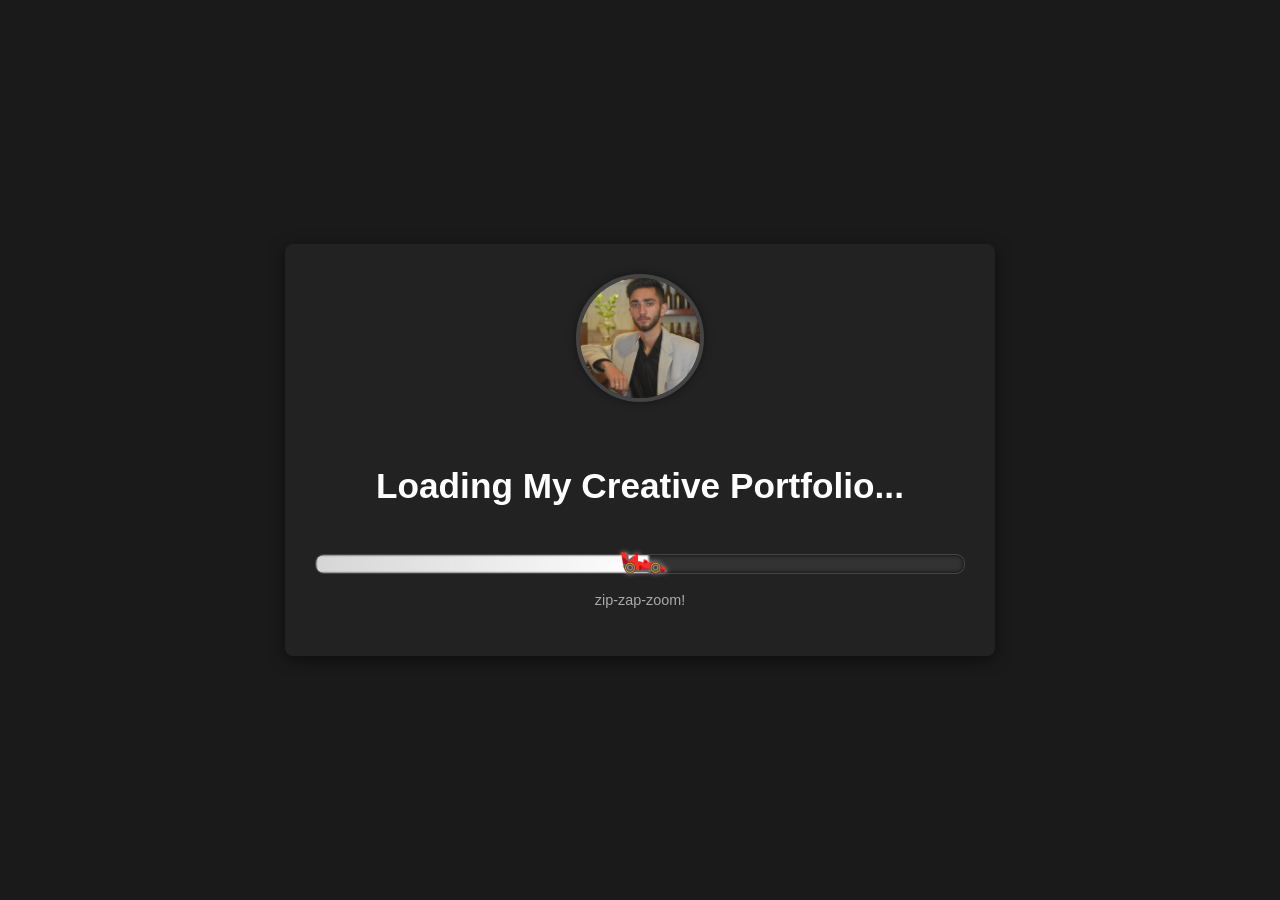
==== index.html @ 6ada9bd3 "Add files via upload" ====
<!DOCTYPE html>
<html lang="en">
<head>
    <meta charset="UTF-8">
    <meta name="viewport" content="width=device-width, initial-scale=1.0">
    <title>My Portfolio</title>
    <link rel="stylesheet" href="style.css">
</head>
<body>

    <div id="loading-screen">
        <div class="loader-content">

            <img src="2.webp" alt="My Profile Picture" class="profile-pic">
            <h1 class="welcome-text">Loading My Creative Portfolio...</h1>

            <div class="loading-bar-container">
                <div class="sport-car" id="sport-car">🏎️</div>
                <div class="loading-bar-track">
                    <div class="loading-bar-fill" id="loading-bar-fill"></div>
                </div>
            </div>

            <p class="sparkle-hint">zip-zap-zoom!</p>
        </div>
    </div>

   <main id="main-content" class="hidden">
        
        <nav id="main-nav">
            <div class="logo">Shivam Azad</div>
            <ul>
                <li><a href="#home">Home</a></li>
                <li><a href="#about">About</a></li>
                <li><a href="#skills">Skills</a></li>
                <li><a href="#experience">Experience</a></li>
                <li><a href="#achievements">Achievements</a></li>
                <li><a href="#contact">Contact</a></li>
            </ul>
        </nav>

        <section id="home" class="page-section">
            <div class="content-wrapper home-hero">
                <h1 class="hero-name">Hello, I'm [Shivam Azad]</h1>
                
                <h2 class="hero-tagline">
                    <span id="typed-text"></span>
                    <span class="cursor">|</span>
                </h2>
                
                <p class="hero-description">
                    I build seamless, scalable digital experiences, transforming complex ideas into elegant, user-focused products.
                </p>
                
                <div class="cta-buttons-container">
                    <a href="#skills" class="cta-button primary-btn">About My Work</a>
                    
                    <a href="#contact" class="cta-button secondary-btn">Get In Touch</a>
                </div>
                <div class="hero-image-content">
                    <img src="1.webp" alt="[Your Name] Profile" class="hero-profile-pic">
                </div>

                
            </div>
        </section>

        

        <section id="about" class="page-section">
            <div class="content-wrapper">
                <h2>👤 About Me</h2>
                <p>Details about your background, personality, and career goals.</p>
            </div>
        </section>

        <section id="skills" class="page-section">
            <div class="content-wrapper">
                <h2>👤 skills</h2>
                <p>Details skills.</p>
            </div>
        </section>


        <section id="experience" class="page-section">
            <div class="content-wrapper">
            <h2>💼 Experience</h2>
            <p>Outline your work history and relevant projects.</p>
            </div>
        </section>

        <section id="achievements" class="page-section">
          <div class="content-wrapper">
              <h2>🏆 Achievements</h2>
            <p>Showcase awards, certifications, and notable accomplishments.</p>
       
          </div> </section>

        <section id="contact" class="page-section">
            <div class="content-wrapper">
                <h2>📧 Contact</h2>
                <p>How people can reach you (form, email, social links).</p>
            </div>
        </section>

        

    </main>

    <script src="script.js"></script>
</body>
</html>
---- style.css ----
/*
====================================
style.css - Complete Portfolio Styles (Excluding About Section)
====================================
*/

/* --- 0. General Reset, Utilities, and Centering --- */
body {
    margin: 0;
    font-family: 'Segoe UI', Tahoma, Geneva, Verdana, sans-serif;
    background-color: #121212; /* Deep Charcoal/Black background */
    color: #e0e0e0; /* Off-white text for readability */
    overflow-x: hidden; 
    line-height: 1.6;
    scroll-behavior: smooth; 
}

/* Class to hide the main content */
.hidden {
    display: none;
}

/* Container to center and constrain content width */
.content-wrapper {
    max-width: 1100px; /* Standard maximum width for web content */
    margin: 0 auto; /* Center the content block horizontally */
    padding: 0 20px; /* Add padding on the sides for smaller screens */
}


/* --- 1. The Full-Screen Loading Pop-up --- */
#loading-screen {
    position: fixed;
    top: 0;
    left: 0;
    width: 100%;
    height: 100%;
    background-color: #1a1a1a;
    z-index: 9999; 
    display: flex;
    justify-content: center;
    align-items: center;
    flex-direction: column;
    text-align: center;
    transition: opacity 0.5s ease-out; 
}

.loader-content {
    padding: 30px;
    background: #222; 
    border-radius: 8px;
    box-shadow: 0 4px 15px rgba(0, 0, 0, 0.5); 
}

/* --- 2. Loading Screen Elements --- */
.profile-pic {
    width: 120px;
    height: 120px;
    border-radius: 50%; 
    object-fit: cover;
    border: 4px solid #444; 
    box-shadow: 0 0 10px rgba(0, 0, 0, 0.4);
    margin-bottom: 25px;
}

.welcome-text {
    color: #fff;
    font-size: 2.2em;
    font-weight: 700;
    margin-bottom: 40px;
}

/* --- 3. Loading Bar & Car Animation (Neutral Smoke) --- */
.loading-bar-container {
    width: 90vw;
    max-width: 650px;
    margin-top: 20px;
    position: relative; 
}

.sport-car {
    position: absolute;
    top: -35px;
    font-size: 2.5em; 
    transition: left 0.05s linear; 
    z-index: 10;
    transform: rotateY(180deg);
    text-shadow: 0 0 5px rgba(255, 255, 255, 0.5); 
}

.loading-bar-track {
    height: 18px;
    background-color: #333; 
    border-radius: 9px;
    overflow: hidden;
    box-shadow: inset 0 0 4px rgba(0, 0, 0, 0.8);
    border: 1px solid #444; 
    position: relative; 
}

/* SMOKE TRAIL (Loading Line Fill) */
.loading-bar-fill {
    height: 100%;
    width: 0%; 
    transition: width 0.1s linear; 
    
    background: linear-gradient(
        to right, 
        rgba(255, 255, 255, 0.4),
        rgba(255, 255, 255, 0.7),
        rgba(255, 255, 255, 1)    
    );
    
    background-size: 300% 100%; 
    background-position: 100% 0; 
    animation: smoke-drift 4s linear infinite; 
    filter: blur(1px); 
}

@keyframes smoke-drift {
    0% { background-position: 0% 0; }
    100% { background-position: 100% 0; }
}

.sparkle-hint {
    color: #aaa;
    margin-top: 15px;
    font-size: 0.9em;
    animation: pulse 1.5s infinite alternate; 
}

@keyframes pulse {
    from { opacity: 0.5; }
    to { opacity: 1; }
}


/* --- 4. Navigation Bar Styles --- */
#main-nav {
    position: fixed; 
    top: 0;
    left: 0;
    width: 100%;
    background-color: rgba(20, 20, 20, 0.98);
    z-index: 50; 
    display: flex;
    justify-content: center;
    align-items: center;
    padding: 15px 40px;
    box-shadow: 0 2px 5px rgba(0, 0, 0, 0.5); 
    border-bottom: 1px solid #333; 
}

#main-nav .logo {
    color: #fff;
    font-size: 1.5em;
    font-weight: bold;
    margin-right: 40px;
}

#main-nav ul {
    list-style: none;
    margin: 0;
    padding: 0;
    display: flex;
}

#main-nav li {
    margin-left: 20px;
}

#main-nav a {
    color: #e0e0e0;
    text-decoration: none;
    font-weight: 500;
    padding: 5px 10px;
    transition: color 0.3s;
    border-bottom: 2px solid transparent;
}

#main-nav a:hover, #main-nav a.active {
    color: #fff; 
    border-bottom: 2px solid #aaa;
}


/* --- 5. Page Sections Base Styles (Applies to all sections) --- */
#main-content {
    padding-top: 70px;
}

.page-section {
    min-height: 100vh;
    padding: 100px 0 50px; 
    scroll-margin-top: 80px; 
}

.page-section h2 {
    font-size: 2.5em;
    color: #fff;
    border-bottom: 2px solid #333;
    padding-bottom: 10px;
    margin-bottom: 30px;
}


/* --- 6. HOME SECTION (HERO) - TWO-COLUMN LAYOUT --- */

#home {
    min-height: 100vh;
    display: flex;
    align-items: center; 
    justify-content: center;
    padding: 0;
}

/* The wrapper that holds the text and image side-by-side */
.home-layout {
    display: flex;
    align-items: center; 
    justify-content: space-between; 
    padding: 80px 0;
    width: 100%; 
}

/* Left Column (Text) */
.hero-text-content {
    flex: 1; 
    max-width: 55%; 
    text-align: left; 
}

.hero-name {
    font-size: 4em;
    margin-top: 0;
    margin-bottom: 10px;
    font-weight: 300; 
    color: #fff;
}

.hero-tagline {
    font-size: 2em;
    height: 40px;
    margin-bottom: 25px;
    color: #e0e0e0;
    font-weight: 500;
    text-align: left;
}

/* Typing Cursor Animation */
.cursor {
    display: inline-block;
    color: #fff;
    margin-left: 5px;
    font-weight: 300;
    animation: blink 0.75s step-end infinite;
}

@keyframes blink {
    from, to { opacity: 0; }
    50% { opacity: 1; }
}

.hero-description {
    font-size: 1.25em;
    max-width: 700px;
    margin: 0 0 40px 0; 
    color: #b0b0b0;
    text-align: left;
}

.cta-buttons-container {
    margin-top: 30px;
    display: flex;
    justify-content: flex-start;
    gap: 20px; 
}

/* Right Column (Image) */
.hero-image-content {
    flex: 0 0 40%; 
    display: flex;
    justify-content: flex-end; /* Push the image to the far right */
    align-items: center;
}

.hero-profile-pic {
    width: 250px; 
    height: 250px;
    border-radius: 50%;
    object-fit: cover;
    margin: 0; 
    display: block;
    border: 5px solid #333; 
    box-shadow: 0 4px 20px rgba(0, 0, 0, 0.6);
    transition: transform 0.3s ease;
}

.hero-profile-pic:hover {
    transform: scale(1.05);
}

/* CTA Button Styles */
.cta-button {
    display: inline-block;
    padding: 12px 30px;
    text-decoration: none;
    font-size: 1.1em;
    font-weight: 600;
    border-radius: 5px;
    transition: all 0.3s ease;
}

.primary-btn {
    background-color: #555;
    color: #fff;
    border: 2px solid #555;
}

.primary-btn:hover {
    background-color: #666;
    border-color: #777;
    transform: translateY(-2px);
}

.secondary-btn {
    background-color: transparent;
    color: #e0e0e0;
    border: 2px solid #555;
}

.secondary-btn:hover {
    background-color: #333;
    border-color: #666;
    transform: translateY(-2px);
}


/* --- 7. RESPONSIVE ADJUSTMENTS --- */
@media (max-width: 50px) {
    /* Home Section Stacking */
    .home-layout {
        flex-direction: column; 
        text-align: center;
        padding-top: 100px;
    }

    .hero-text-content {
        max-width: 100%;
        order: 2; 
        text-align: center;
    }

    .hero-image-content {
        order: 1; 
        margin-bottom: 30px;
        padding-left: 0;
        justify-content: center;
    }

    .hero-name, .hero-tagline, .hero-description {
        text-align: center;
    }

    .cta-buttons-container {
        justify-content: center;
    }
}

@media (max-width: 650px) {
    /* Further Mobile Adjustments */
    .hero-name {
        font-size: 3em;
    }
    
    .hero-tagline {
        font-size: 1.5em;
    }
    
    .hero-profile-pic {
        width: 150px;
        height: 150px;
    }
    
    .cta-buttons-container {
        flex-direction: column;
        gap: 10px;
    }
    
    .cta-button {
        width: 100%;
        padding: 10px 0;
    }
}
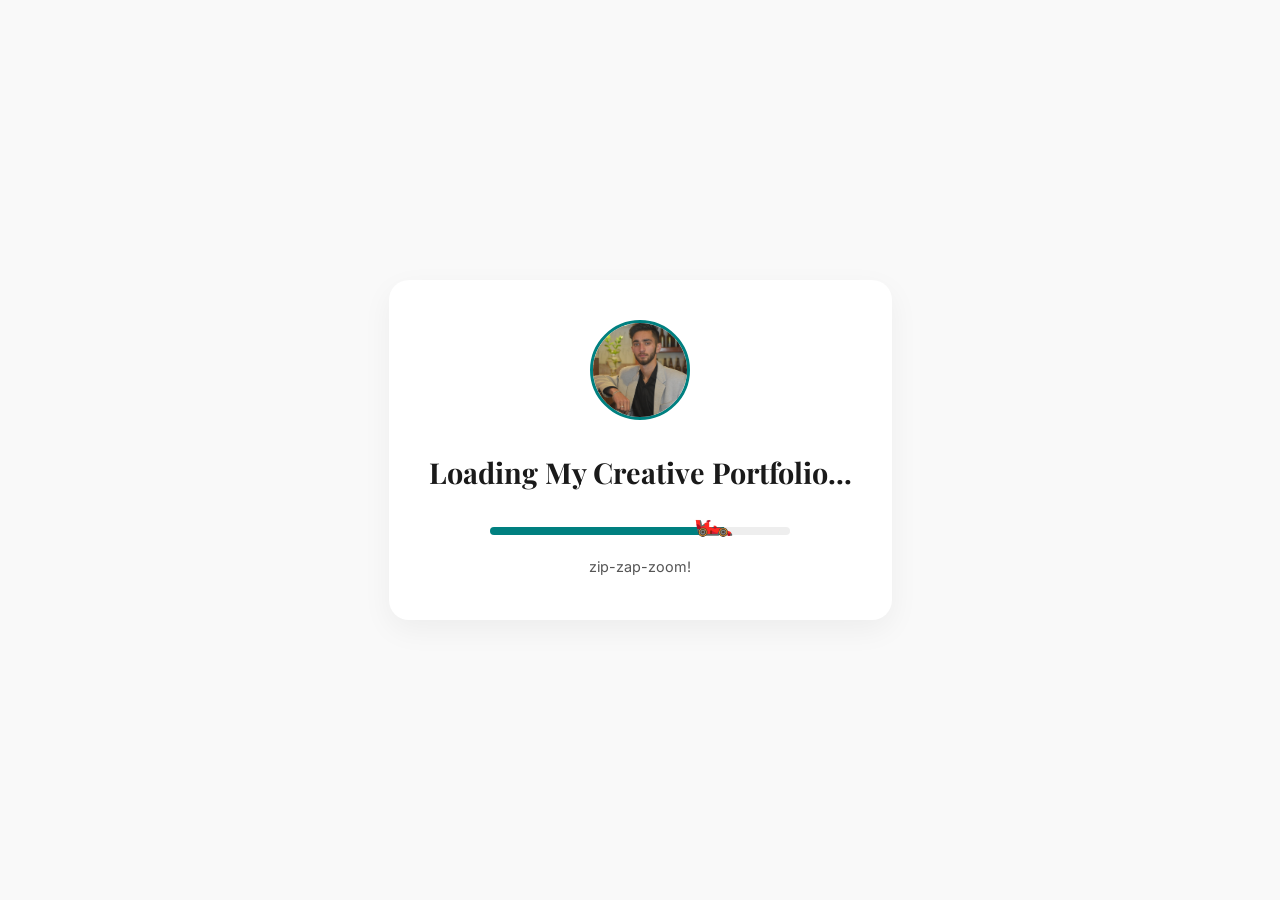
==== commit a0ed6742: "Add files via upload" ====
--- a/index.html
+++ b/index.html
@@ -3,15 +3,15 @@
 <head>
     <meta charset="UTF-8">
     <meta name="viewport" content="width=device-width, initial-scale=1.0">
-    <title>My Portfolio</title>
+    <title>Shivam Azad | Portfolio</title>
+    <link href="https://fonts.googleapis.com/css2?family=Playfair+Display:wght@400;500;600;700&family=Inter:wght@300;400;500;600&display=swap" rel="stylesheet">
     <link rel="stylesheet" href="style.css">
 </head>
 <body>
 
     <div id="loading-screen">
         <div class="loader-content">
-
-            <img src="2.webp" alt="My Profile Picture" class="profile-pic">
+            <img src="2.webp" alt="Shivam Azad" class="profile-pic-loader">
             <h1 class="welcome-text">Loading My Creative Portfolio...</h1>
 
             <div class="loading-bar-container">
@@ -25,85 +25,299 @@
         </div>
     </div>
 
-   <main id="main-content" class="hidden">
+    <main id="main-content" class="hidden">
         
         <nav id="main-nav">
-            <div class="logo">Shivam Azad</div>
-            <ul>
+            <div class="logo">SA</div> <ul>
                 <li><a href="#home">Home</a></li>
                 <li><a href="#about">About</a></li>
                 <li><a href="#skills">Skills</a></li>
                 <li><a href="#experience">Experience</a></li>
                 <li><a href="#achievements">Achievements</a></li>
+                <li><a href="#interests">Interests</a></li>
                 <li><a href="#contact">Contact</a></li>
             </ul>
         </nav>
 
         <section id="home" class="page-section">
-            <div class="content-wrapper home-hero">
-                <h1 class="hero-name">Hello, I'm [Shivam Azad]</h1>
+            <div class="content-wrapper home-layout">
                 
-                <h2 class="hero-tagline">
-                    <span id="typed-text"></span>
-                    <span class="cursor">|</span>
-                </h2>
+                <div class="hero-text-content">
+                    <h1 class="hero-name">Hello, I'm Shivam Azad</h1>
+                    
+                    <h2 class="hero-tagline">
+                        <span id="typed-text"></span><span class="cursor">|</span>
+                    </h2>
+                    
+                    <p class="hero-description">
+                        I build seamless, scalable digital experiences, transforming complex ideas into elegant, user-focused products.
+                    </p>
+                    
+                    <div class="cta-buttons-container">
+                        <a href="#skills" class="cta-button primary-btn">About My Work</a>
+                        <a href="#contact" class="cta-button secondary-btn">Get In Touch</a>
+                    </div>
+                </div>
+
+                <div class="hero-image-content">
+                    <img src="1.webp" alt="Shivam Profile" class="hero-profile-pic">
+                </div>
                 
-                <p class="hero-description">
-                    I build seamless, scalable digital experiences, transforming complex ideas into elegant, user-focused products.
+            </div>
+        </section>
+
+        <section id="about" class="page-section">
+    <div class="content-wrapper">
+        <h2 class="section-title">👤 About Me</h2>
+        
+        <div class="about-container">
+            <div class="about-text">
+                <p>
+                    I am a dedicated <strong>MCA Student</strong> with a passion for building 
+                    efficient, scalable, and user-centric digital solutions. My journey in technology is driven by 
+                    curiosity and a constant desire to solve complex problems through clean code.
                 </p>
+                <p>
+                    Hailing from the vibrant district of <strong>Hamirpur, Himachal Pradesh</strong>, I am a 
+                    passionate learner who believes that technology is a journey, not a destination. Growing up 
+                    in a region known for its academic spirit, I strive to stay at the forefront of digital 
+                    innovation, constantly evolving my skills to build meaningful software and web experiences.
+                </p>
+            </div>
+
+           <div class="stats-grid">
+    <div class="stat-item counter-card">
+        <h3 class="counter" data-target="7.36">0.00</h3>
+        <p>MCA CGPA</p>
+    </div>
+    <div class="stat-item counter-card">
+        <h3 class="counter" data-target="7.34">0.00</h3>
+        <p>BCA CGPA</p>
+    </div>
+    <div class="stat-item counter-card">
+        <h3 class="counter" data-target="5">0</h3>
+        <p>Certifications</p>
+    </div>
+    <div class="stat-item counter-card">
+        <h3 class="counter" data-target="2">0</h3>
+        <p>Years Learning</p>
+    </div>
+</div>
+        </div>
+    </div>
+</section>
+
+      <section id="skills" class="page-section">
+    <div class="content-wrapper">
+        <h2 class="section-title">🛠️ Skills</h2>
+        
+        <div class="skills-grid">
+            <div class="skill-card">
+                <div class="skill-icon">🎨</div>
+                <h3>Frontend</h3>
+                <div class="skill-tags">
+                    <span>HTML5</span>
+                    <span>CSS3</span>
+                    <span>JavaScript</span>
+                    
+                    <span>React (Learning)</span>
+                </div>
+            </div>
+
+            <div class="skill-card">
+                <div class="skill-icon">⚙️</div>
+                <h3>Backend</h3>
+                <div class="skill-tags">
+                    <span>Python</span>
+                    <span>C / C++</span>
+                    <span>Java</span>
+                    
+                </div>
+            </div>
+
+            <div class="skill-card">
+                <div class="skill-icon">📊</div>
+                <h3>Databases & Tools</h3>
+                <div class="skill-tags">
+                    <span>MySQL</span>
+                    <span>SQL Workbench</span>
+                    <span>GitHub</span>
+                    <span>VS Code</span>
+                    
+                </div>
+            </div>
+
+            <div class="skill-card">
+                <div class="skill-icon">🤝</div>
+                <h3>Soft Skills</h3>
+                <div class="skill-tags">
+                    <span>Problem Solving</span>
+                    <span>Adaptability</span>
+                    <span>Communication</span>
+                    <span>Teamwork</span>
+                </div>
+            </div>
+        </div>
+    </div>
+</section>
+
+        <section id="experience" class="page-section">
+    <div class="content-wrapper">
+        <h2 class="section-title">💼 Experience & Education</h2>
+        
+        <div class="timeline-container">
+            
+            <div class="timeline-item">
+                <div class="timeline-dot"></div>
+                <div class="timeline-content">
+                    <span class="timeline-date">Expected 2026</span>
+                    <h3>Master of Computer Applications (MCA)</h3>
+                    <p class="institution">Himachal Pradesh University (HPU), Shimla</p>
+                    <p class="description">
+                        Currently pursuing with a <strong>7.36 CGPA</strong>. Deepening expertise in Core Subjects 
+                        like Data Structures (DSA), Software Engineering, and Computer Networks. 
+                        Actively upskilling in Cloud, DevOps, and Data Engineering.
+                    </p>
+                </div>
+            </div>
+
+            <div class="timeline-item">
+                <div class="timeline-dot"></div>
+                <div class="timeline-content">
+                    <span class="timeline-date">2021 - 2024</span>
+                    <h3>Bachelor of Computer Applications (BCA)</h3>
+                    <p class="institution">University College of Business Studies (UCBS), Shimla</p>
+                    <p class="description">
+                        Completed with a <strong>7.34 CGPA</strong>. Built a strong foundation in 
+                        Object-Oriented Programming (OOP) and Database Management Systems (DBMS).
+                    </p>
+                </div>
+            </div>
+
+            <div class="timeline-item">
+                <div class="timeline-dot"></div>
+                <div class="timeline-content">
+                    <span class="timeline-date">Present Focus</span>
+                    <h3>Aspiring Software Developer</h3>
+                    <p class="institution">Hamirpur / Remote</p>
+                    <p class="description">
+                        Focused on delivering clean and scalable solutions. Eagerly seeking 
+                        internship opportunities in <strong>AI/ML, Full-Stack Development, 
+                        or Backend Systems</strong> to contribute to real-world projects 
+                        under expert mentorship.
+                    </p>
+                </div>
+            </div>
+
+        </div>
+    </div>
+</section>
+
+        <section id="achievements" class="page-section">
+    <div class="content-wrapper">
+        <h2 class="section-title">🏆 Key Achievements</h2>
+        
+        <div class="achievements-grid">
+            <div class="achievement-card">
+                <div class="medal-icon">🥇</div>
+                <h3>Academic Excellence (MCA)</h3>
+                <p class="achievement-sub">Himachal Pradesh University</p>
+                <p>Currently maintaining a strong <strong>7.36 CGPA</strong> through the MCA program at HPU.</p>
+            </div>
+
+            <div class="achievement-card">
+                <div class="medal-icon">🎓</div>
+                <h3>Consistent Performer (BCA)</h3>
+                <p class="achievement-sub">UCBS Shimla</p>
+                <p>Graduated with a solid <strong>7.34 CGPA</strong>, demonstrating a strong grasp of core computer science fundamentals.</p>
+            </div>
+
+            <div class="achievement-card">
+                <div class="medal-icon">💻</div>
+                <h3>Technical Upskilling</h3>
+                <p class="achievement-sub">Self-Paced Learning</p>
+                <p>Successfully transitioned from core Java/Python to modern web technologies like <strong>React.js</strong> and <strong>PostgreSQL</strong>.</p>
+            </div>
+
+            <div class="achievement-card">
+                <div class="medal-icon">⭐</div>
+                <h3>Strong Foundation</h3>
+                <p class="achievement-sub">GSSS Uhal - Hamirpur</p>
+                <p>Achieved an <strong>82%</strong> in 10th grade, marking the beginning of a dedicated academic journey in Hamirpur.</p>
+            </div>
+        </div>
+    </div>
+</section>
+
+        <section id="interests" class="page-section">
+    <div class="content-wrapper">
+        <h2 class="section-title">🌟 Beyond the Code</h2>
+        
+        <div class="interests-grid">
+            <div class="interest-card">
+                <div class="interest-icon">📸</div>
+                <h3>Photography</h3>
+                <p>Capturing the scenic beauty of Himachal and moments that tell a story.</p>
+            </div>
+
+            <div class="interest-card">
+                <div class="interest-icon">🏎️</div>
+                <h3>Automobiles</h3>
+                <p>Deeply interested in automotive engineering and the latest vehicle technology.</p>
+            </div>
+
+            <div class="interest-card">
+                <div class="interest-icon">🚀</div>
+                <h3>Tech Exploration</h3>
+                <p>Always experimenting with modern tools and upskilling in future-ready tech.</p>
+            </div>
+
+            <div class="interest-card">
+                <div class="interest-icon">🤝</div>
+                <h3>Networking</h3>
+                <p>Enjoying meeting new people and exchanging creative ideas.</p>
+            </div>
+        </div>
+    </div>
+</section>
+
+        <section id="contact" class="page-section">
+    <div class="content-wrapper">
+        <h2 class="section-title">📧 Get In Touch</h2>
+        
+        <div class="contact-layout">
+            <div class="contact-info">
+                <h3>Let's build something together!</h3>
+                <p>I'm currently seeking internships in <strong>Full-Stack Development</strong> and <strong>AI/ML</strong>.</p>
                 
-                <div class="cta-buttons-container">
-                    <a href="#skills" class="cta-button primary-btn">About My Work</a>
-                    
-                    <a href="#contact" class="cta-button secondary-btn">Get In Touch</a>
-                </div>
-                <div class="hero-image-content">
-                    <img src="1.webp" alt="[Your Name] Profile" class="hero-profile-pic">
-                </div>
-
-                
-            </div>
-        </section>
-
-        
-
-        <section id="about" class="page-section">
-            <div class="content-wrapper">
-                <h2>👤 About Me</h2>
-                <p>Details about your background, personality, and career goals.</p>
-            </div>
-        </section>
-
-        <section id="skills" class="page-section">
-            <div class="content-wrapper">
-                <h2>👤 skills</h2>
-                <p>Details skills.</p>
-            </div>
-        </section>
-
-
-        <section id="experience" class="page-section">
-            <div class="content-wrapper">
-            <h2>💼 Experience</h2>
-            <p>Outline your work history and relevant projects.</p>
-            </div>
-        </section>
-
-        <section id="achievements" class="page-section">
-          <div class="content-wrapper">
-              <h2>🏆 Achievements</h2>
-            <p>Showcase awards, certifications, and notable accomplishments.</p>
-       
-          </div> </section>
-
-        <section id="contact" class="page-section">
-            <div class="content-wrapper">
-                <h2>📧 Contact</h2>
-                <p>How people can reach you (form, email, social links).</p>
-            </div>
-        </section>
-
-        
+                <div class="contact-details-list">
+                    <div class="detail-item">
+                        
+                        <p><span>📍</span>Hamirpur, Himachal Pradesh, 177022</p>
+                    </div>
+                    <div class="detail-item">
+                        
+                        <p><span>✉️</span><a href="mailto:azadshivam714@gmail.com">azadshivam714@gmail.com</a></p>
+                    </div>
+                    <div class="detail-item">
+                        
+                        <p><span>📞</span>+91 9816179102</p>
+                    </div>
+                    <div class="detail-item">
+                        
+                        <p><span>🔗</span><a href="https://linkedin.com/in/shivam-azad" target="_blank">linkedin.com/in/shivam-azad</a></p>
+                    </div>
+                </div>
+            </div>
+
+           
+        </div>
+    </div>
+</section>
+
+<footer class="footer">
+    <p>&copy; 2026 Shivam Azad. All rights reserved.</p>
+</footer>
 
     </main>
 
--- a/style.css
+++ b/style.css
@@ -1,394 +1,592 @@
 /*
 ====================================
-style.css - Complete Portfolio Styles (Excluding About Section)
+style.css - Shivam Azad Portfolio
+Theme: Professional Light (Teal Accent)
+Layout: Two-Column Hero / Responsive
 ====================================
 */
 
-/* --- 0. General Reset, Utilities, and Centering --- */
+/* --- 0. THEME SETTINGS --- */
+:root {
+    --bg-light: #F9F9F9;
+    --white: #ffffff;
+    --text-dark: #1a1a1a;
+    --text-muted: #555555;
+    --accent-teal: #008080; 
+    --accent-light: rgba(0, 128, 128, 0.05);
+    --font-heading: 'Playfair Display', serif;
+    --font-body: 'Inter', sans-serif;
+    --shadow: 0 10px 30px rgba(0, 0, 0, 0.05);
+}
+
+/* --- 1. GENERAL RESET --- */
+* {
+    box-sizing: border-box;
+    margin: 0;
+    padding: 0;
+}
+
 body {
-    margin: 0;
-    font-family: 'Segoe UI', Tahoma, Geneva, Verdana, sans-serif;
-    background-color: #121212; /* Deep Charcoal/Black background */
-    color: #e0e0e0; /* Off-white text for readability */
-    overflow-x: hidden; 
-    line-height: 1.6;
-    scroll-behavior: smooth; 
-}
-
-/* Class to hide the main content */
+    font-family: var(--font-body);
+    background-color: var(--bg-light);
+    color: var(--text-dark);
+    line-height: 1.7;
+    overflow-x: hidden;
+    scroll-behavior: smooth;
+}
+
 .hidden {
     display: none;
 }
 
-/* Container to center and constrain content width */
 .content-wrapper {
-    max-width: 1100px; /* Standard maximum width for web content */
-    margin: 0 auto; /* Center the content block horizontally */
-    padding: 0 20px; /* Add padding on the sides for smaller screens */
-}
-
-
-/* --- 1. The Full-Screen Loading Pop-up --- */
+    max-width: 1100px;
+    margin: 0 auto;
+    padding: 0 20px;
+}
+
+/* --- 2. LOADING SCREEN (F1 THEME) --- */
 #loading-screen {
     position: fixed;
     top: 0;
     left: 0;
     width: 100%;
     height: 100%;
-    background-color: #1a1a1a;
-    z-index: 9999; 
+    background-color: var(--bg-light);
+    z-index: 9999;
     display: flex;
     justify-content: center;
     align-items: center;
     flex-direction: column;
+    transition: opacity 0.5s ease-out;
+}
+
+.loader-content {
+    background: var(--white);
+    padding: 40px;
+    border-radius: 20px;
     text-align: center;
-    transition: opacity 0.5s ease-out; 
-}
-
-.loader-content {
-    padding: 30px;
-    background: #222; 
-    border-radius: 8px;
-    box-shadow: 0 4px 15px rgba(0, 0, 0, 0.5); 
-}
-
-/* --- 2. Loading Screen Elements --- */
-.profile-pic {
-    width: 120px;
-    height: 120px;
-    border-radius: 50%; 
+    box-shadow: var(--shadow);
+}
+
+.profile-pic-loader {
+    width: 100px;
+    height: 100px;
+    border-radius: 50%;
     object-fit: cover;
-    border: 4px solid #444; 
-    box-shadow: 0 0 10px rgba(0, 0, 0, 0.4);
-    margin-bottom: 25px;
+    border: 3px solid var(--accent-teal);
+    margin-bottom: 20px;
 }
 
 .welcome-text {
-    color: #fff;
-    font-size: 2.2em;
-    font-weight: 700;
-    margin-bottom: 40px;
-}
-
-/* --- 3. Loading Bar & Car Animation (Neutral Smoke) --- */
+    font-family: var(--font-heading);
+    font-size: 1.8em;
+    margin-bottom: 30px;
+}
+
 .loading-bar-container {
-    width: 90vw;
-    max-width: 650px;
-    margin-top: 20px;
-    position: relative; 
+    width: 300px;
+    margin: 20px auto;
+    position: relative;
 }
 
 .sport-car {
     position: absolute;
     top: -35px;
-    font-size: 2.5em; 
-    transition: left 0.05s linear; 
-    z-index: 10;
+    font-size: 2em;
+    transition: left 0.1s linear;
     transform: rotateY(180deg);
-    text-shadow: 0 0 5px rgba(255, 255, 255, 0.5); 
 }
 
 .loading-bar-track {
-    height: 18px;
-    background-color: #333; 
-    border-radius: 9px;
+    height: 8px;
+    background: #eee;
+    border-radius: 10px;
     overflow: hidden;
-    box-shadow: inset 0 0 4px rgba(0, 0, 0, 0.8);
-    border: 1px solid #444; 
-    position: relative; 
-}
-
-/* SMOKE TRAIL (Loading Line Fill) */
+}
+
 .loading-bar-fill {
     height: 100%;
-    width: 0%; 
-    transition: width 0.1s linear; 
-    
-    background: linear-gradient(
-        to right, 
-        rgba(255, 255, 255, 0.4),
-        rgba(255, 255, 255, 0.7),
-        rgba(255, 255, 255, 1)    
-    );
-    
-    background-size: 300% 100%; 
-    background-position: 100% 0; 
-    animation: smoke-drift 4s linear infinite; 
-    filter: blur(1px); 
-}
-
-@keyframes smoke-drift {
-    0% { background-position: 0% 0; }
-    100% { background-position: 100% 0; }
+    width: 0%;
+    background: var(--accent-teal);
+    transition: width 0.1s linear;
 }
 
 .sparkle-hint {
-    color: #aaa;
-    margin-top: 15px;
     font-size: 0.9em;
-    animation: pulse 1.5s infinite alternate; 
-}
-
-@keyframes pulse {
-    from { opacity: 0.5; }
-    to { opacity: 1; }
-}
-
-
-/* --- 4. Navigation Bar Styles --- */
+    color: var(--text-muted);
+    margin-top: 10px;
+}
+
+/* --- 3. NAVIGATION --- */
 #main-nav {
-    position: fixed; 
+    position: fixed;
     top: 0;
-    left: 0;
     width: 100%;
-    background-color: rgba(20, 20, 20, 0.98);
-    z-index: 50; 
+    background: rgba(255, 255, 255, 0.95);
+    backdrop-filter: blur(10px);
+    z-index: 100;
+    padding: 15px 0;
+    border-bottom: 1px solid #eee;
     display: flex;
     justify-content: center;
     align-items: center;
-    padding: 15px 40px;
-    box-shadow: 0 2px 5px rgba(0, 0, 0, 0.5); 
-    border-bottom: 1px solid #333; 
 }
 
 #main-nav .logo {
-    color: #fff;
+    font-family: var(--font-heading);
+    font-weight: 700;
+    color: var(--accent-teal);
     font-size: 1.5em;
-    font-weight: bold;
     margin-right: 40px;
 }
 
 #main-nav ul {
+    display: flex;
     list-style: none;
-    margin: 0;
-    padding: 0;
-    display: flex;
 }
 
 #main-nav li {
-    margin-left: 20px;
+    margin: 0 15px;
 }
 
 #main-nav a {
-    color: #e0e0e0;
     text-decoration: none;
+    color: var(--text-dark);
     font-weight: 500;
-    padding: 5px 10px;
-    transition: color 0.3s;
-    border-bottom: 2px solid transparent;
-}
-
-#main-nav a:hover, #main-nav a.active {
-    color: #fff; 
-    border-bottom: 2px solid #aaa;
-}
-
-
-/* --- 5. Page Sections Base Styles (Applies to all sections) --- */
-#main-content {
-    padding-top: 70px;
-}
-
+    font-size: 0.95em;
+    transition: 0.3s;
+}
+
+#main-nav a:hover {
+    color: var(--accent-teal);
+}
+
+/* --- 4. HERO SECTION --- */
 .page-section {
     min-height: 100vh;
-    padding: 100px 0 50px; 
-    scroll-margin-top: 80px; 
-}
-
+    padding: 120px 0 60px;
+    display: flex;
+    align-items: center;
+}
+
+.home-layout {
+    display: flex;
+    justify-content: space-between;
+    align-items: center;
+    width: 100%;
+}
+
+.hero-text-content {
+    flex: 1;
+    max-width: 60%;
+}
+
+.hero-name {
+    font-family: var(--font-heading);
+    font-size: 4.5em;
+    line-height: 1.1;
+    margin-bottom: 15px;
+}
+
+.hero-tagline {
+    font-size: 1.8em;
+    color: var(--accent-teal);
+    font-weight: 600;
+    margin-bottom: 25px;
+    min-height: 1.2em;
+    height: auto;
+    display: block;
+}
+
+/* Update your existing cursor class */
+.cursor {
+    color: var(--accent-teal);
+    font-weight: bold;
+    margin-left: 2px;
+    animation: blink 0.7s infinite;
+}
+
+@keyframes blink {
+    0%, 100% { opacity: 1; }
+    50% { opacity: 0; }
+}
+
+.hero-description {
+    color: var(--text-muted);
+    font-size: 1.15em;
+    margin-bottom: 35px;
+    max-width: 90%;
+}
+
+.cta-buttons-container {
+    display: flex;
+    gap: 15px;
+}
+
+.cta-button {
+    padding: 12px 30px;
+    border-radius: 5px;
+    text-decoration: none;
+    font-weight: 600;
+    transition: 0.3s;
+}
+
+.primary-btn {
+    background: var(--accent-teal);
+    color: var(--white);
+    border: 2px solid var(--accent-teal);
+}
+
+.primary-btn:hover {
+    background: #006666;
+    transform: translateY(-3px);
+}
+
+.secondary-btn {
+    border: 2px solid var(--accent-teal);
+    color: var(--accent-teal);
+}
+
+.secondary-btn:hover {
+    background: var(--accent-light);
+    transform: translateY(-3px);
+}
+
+.hero-image-content {
+    flex: 1;
+    display: flex;
+    justify-content: flex-end;
+}
+
+.hero-profile-pic {
+    width: 350px;
+    height: 350px;
+    border-radius: 30px;
+    object-fit: cover;
+    box-shadow: var(--shadow);
+    border: 10px solid var(--white);
+    transition: transform 0.3s ease;
+}
+
+.hero-profile-pic:hover {
+    transform: rotate(2deg) scale(1.02);
+}
+
+/* --- 5. ABOUT SECTION & AUTO-COUNT CARDS --- */
 .page-section h2 {
+    font-family: var(--font-heading);
     font-size: 2.5em;
-    color: #fff;
-    border-bottom: 2px solid #333;
-    padding-bottom: 10px;
-    margin-bottom: 30px;
-}
-
-
-/* --- 6. HOME SECTION (HERO) - TWO-COLUMN LAYOUT --- */
-
-#home {
-    min-height: 100vh;
-    display: flex;
-    align-items: center; 
-    justify-content: center;
-    padding: 0;
-}
-
-/* The wrapper that holds the text and image side-by-side */
-.home-layout {
-    display: flex;
-    align-items: center; 
-    justify-content: space-between; 
-    padding: 80px 0;
-    width: 100%; 
-}
-
-/* Left Column (Text) */
-.hero-text-content {
-    flex: 1; 
-    max-width: 55%; 
-    text-align: left; 
-}
-
-.hero-name {
-    font-size: 4em;
-    margin-top: 0;
+    color: var(--accent-teal);
+    margin-bottom: 40px;
+}
+
+.about-container {
+    display: flex;
+    gap: 50px;
+    align-items: flex-start;
+    margin-top: 20px;
+}
+
+.about-text {
+    flex: 1;
+    font-size: 1.1em;
+    color: var(--text-muted);
+}
+
+.about-text p {
+    margin-bottom: 20px;
+}
+
+/* --- UPDATED: Counting Cards Styles --- */
+.stats-grid {
+    flex: 1;
+    display: grid;
+    grid-template-columns: repeat(2, 1fr); 
+    gap: 20px;
+}
+
+.stat-item {
+    background: var(--white);
+    padding: 30px;
+    border-radius: 15px;
+    text-align: center;
+    box-shadow: var(--shadow);
+    
+    /* Reveal Animation Start State */
+    opacity: 0;
+    transform: translateY(30px);
+    transition: all 0.7s cubic-bezier(0.175, 0.885, 0.32, 1.275);
+}
+
+/* Triggered by JavaScript on scroll */
+.stat-item.is-visible {
+    opacity: 1;
+    transform: translateY(0);
+}
+
+.stat-item:hover {
+    transform: translateY(-10px);
+    box-shadow: 0 15px 35px rgba(0, 128, 128, 0.1);
+}
+
+.counter {
+    font-size: 2.5rem;
+    color: var(--accent-teal);
+    font-weight: bold;
+    font-family: var(--font-heading);
+    font-variant-numeric: tabular-nums; /* Keeps layout stable while counting */
+    display: inline-block;
+}
+
+/* --- 6. SKILLS SECTION --- */
+.skills-grid {
+    display: grid;
+    grid-template-columns: repeat(auto-fit, minmax(250px, 1fr));
+    gap: 25px;
+    margin-top: 30px;
+}
+
+.skill-card {
+    background: var(--white);
+    padding: 30px;
+    border-radius: 15px;
+    box-shadow: var(--shadow);
+    border-top: 4px solid var(--accent-teal);
+    transition: all 0.3s ease;
+    text-align: left;
+}
+
+.skill-card:hover {
+    transform: translateY(-10px);
+    box-shadow: 0 15px 35px rgba(0, 128, 128, 0.1);
+}
+
+.skill-icon { font-size: 2em; margin-bottom: 15px; }
+
+.skill-card h3 {
+    font-family: var(--font-heading);
+    font-size: 1.5em;
+    margin-bottom: 20px;
+    color: var(--text-dark);
+}
+
+.skill-tags {
+    display: flex;
+    flex-wrap: wrap;
+    gap: 10px;
+}
+
+.skill-tags span {
+    background: var(--accent-light);
+    color: var(--accent-teal);
+    padding: 6px 14px;
+    border-radius: 20px;
+    font-size: 0.85em;
+    font-weight: 600;
+    border: 1px solid rgba(0, 128, 128, 0.1);
+    transition: all 0.3s ease;
+}
+
+.skill-tags span:hover {
+    background: var(--accent-teal);
+    color: var(--white);
+}
+
+/* --- 7. TIMELINE SECTION --- */
+.timeline-container {
+    position: relative;
+    max-width: 800px;
+    margin: 40px 0;
+    padding-left: 30px;
+    border-left: 2px solid #e0e0e0;
+}
+
+.timeline-item { position: relative; margin-bottom: 50px; }
+
+.timeline-dot {
+    position: absolute;
+    left: -41px;
+    top: 5px;
+    width: 20px;
+    height: 20px;
+    background: var(--white);
+    border: 4px solid var(--accent-teal);
+    border-radius: 50%;
+    z-index: 2;
+}
+
+.timeline-content {
+    background: var(--white);
+    padding: 25px 30px;
+    border-radius: 15px;
+    box-shadow: var(--shadow);
+    transition: transform 0.3s ease;
+}
+
+.timeline-content:hover { transform: translateX(10px); }
+
+.timeline-date {
+    display: inline-block;
+    background: var(--accent-light);
+    color: var(--accent-teal);
+    padding: 4px 12px;
+    border-radius: 20px;
+    font-size: 0.85em;
+    font-weight: 700;
     margin-bottom: 10px;
-    font-weight: 300; 
-    color: #fff;
-}
-
-.hero-tagline {
-    font-size: 2em;
-    height: 40px;
-    margin-bottom: 25px;
-    color: #e0e0e0;
-    font-weight: 500;
-    text-align: left;
-}
-
-/* Typing Cursor Animation */
-.cursor {
-    display: inline-block;
-    color: #fff;
-    margin-left: 5px;
-    font-weight: 300;
-    animation: blink 0.75s step-end infinite;
-}
-
-@keyframes blink {
-    from, to { opacity: 0; }
-    50% { opacity: 1; }
-}
-
-.hero-description {
-    font-size: 1.25em;
-    max-width: 700px;
-    margin: 0 0 40px 0; 
-    color: #b0b0b0;
-    text-align: left;
-}
-
-.cta-buttons-container {
+}
+
+.timeline-content h3 {
+    font-family: var(--font-heading);
+    font-size: 1.4em;
+    margin-bottom: 5px;
+}
+
+.institution {
+    font-weight: 600;
+    color: var(--accent-teal);
+    margin-bottom: 15px;
+    font-size: 0.95em;
+}
+
+/* --- 8. ACHIEVEMENTS SECTION --- */
+.achievements-grid {
+    display: grid;
+    grid-template-columns: repeat(auto-fit, minmax(260px, 1fr));
+    gap: 25px;
     margin-top: 30px;
-    display: flex;
-    justify-content: flex-start;
-    gap: 20px; 
-}
-
-/* Right Column (Image) */
-.hero-image-content {
-    flex: 0 0 40%; 
-    display: flex;
-    justify-content: flex-end; /* Push the image to the far right */
-    align-items: center;
-}
-
-.hero-profile-pic {
-    width: 250px; 
-    height: 250px;
-    border-radius: 50%;
-    object-fit: cover;
-    margin: 0; 
-    display: block;
-    border: 5px solid #333; 
-    box-shadow: 0 4px 20px rgba(0, 0, 0, 0.6);
-    transition: transform 0.3s ease;
-}
-
-.hero-profile-pic:hover {
+}
+
+.achievement-card {
+    background: var(--white);
+    padding: 30px;
+    border-radius: 15px;
+    box-shadow: var(--shadow);
+    text-align: center;
+    border-bottom: 4px solid transparent;
+    transition: all 0.4s cubic-bezier(0.175, 0.885, 0.32, 1.275);
+}
+
+.achievement-card:hover {
+    transform: translateY(-10px);
+    border-bottom-color: var(--accent-teal);
+    box-shadow: 0 15px 30px rgba(0, 128, 128, 0.15);
+}
+
+.medal-icon { font-size: 2.5em; margin-bottom: 15px; }
+
+.achievement-sub {
+    color: var(--accent-teal);
+    font-weight: 700;
+    font-size: 0.85em;
+    text-transform: uppercase;
+    letter-spacing: 1px;
+    margin-bottom: 15px;
+}
+
+/* --- 9. INTERESTS SECTION --- */
+.interests-grid {
+    display: grid;
+    grid-template-columns: repeat(auto-fit, minmax(200px, 1fr));
+    gap: 20px;
+    margin-top: 30px;
+}
+
+.interest-card {
+    background: var(--white);
+    padding: 25px;
+    border-radius: 15px;
+    text-align: center;
+    box-shadow: var(--shadow);
+    border: 1px solid rgba(0, 128, 128, 0.05);
+    transition: all 0.3s ease;
+}
+
+.interest-card:hover {
+    background: var(--accent-light);
+    border-color: var(--accent-teal);
     transform: scale(1.05);
 }
 
-/* CTA Button Styles */
-.cta-button {
-    display: inline-block;
-    padding: 12px 30px;
-    text-decoration: none;
-    font-size: 1.1em;
-    font-weight: 600;
-    border-radius: 5px;
-    transition: all 0.3s ease;
-}
-
-.primary-btn {
-    background-color: #555;
-    color: #fff;
-    border: 2px solid #555;
-}
-
-.primary-btn:hover {
-    background-color: #666;
-    border-color: #777;
+.interest-icon { font-size: 2.5em; margin-bottom: 15px; }
+
+/* --- 10. CONTACT SECTION --- */
+.contact-layout {
+    display: flex;
+    gap: 60px;
+    margin-top: 30px;
+}
+
+.contact-info { flex: 1; }
+.contact-form { flex: 1.5; }
+
+.contact-form form {
+    display: flex;
+    flex-direction: column;
+    gap: 15px;
+}
+
+.contact-form input, 
+.contact-form textarea {
+    padding: 15px;
+    border: 1px solid #ddd;
+    border-radius: 8px;
+    font-family: inherit;
+}
+
+.contact-form button {
+    background: var(--accent-teal);
+    color: var(--white);
+    border: none;
+    padding: 15px;
+    border-radius: 8px;
+    font-weight: 700;
+    cursor: pointer;
+    transition: all 0.3s;
+}
+
+.contact-form button:hover {
+    background: #006666;
     transform: translateY(-2px);
 }
 
-.secondary-btn {
-    background-color: transparent;
-    color: #e0e0e0;
-    border: 2px solid #555;
-}
-
-.secondary-btn:hover {
-    background-color: #333;
-    border-color: #666;
-    transform: translateY(-2px);
-}
-
-
-/* --- 7. RESPONSIVE ADJUSTMENTS --- */
-@media (max-width: 50px) {
-    /* Home Section Stacking */
+/* --- 11. FOOTER --- */
+.footer {
+    text-align: center;
+    padding: 40px 0;
+    background: #eee;
+    color: var(--text-muted);
+    font-size: 0.9em;
+}
+
+/* --- 12. RESPONSIVE DESIGN --- */
+@media (max-width: 992px) {
+    .hero-name { font-size: 3.5em; }
+    .hero-profile-pic { width: 300px; height: 300px; }
+}
+
+@media (max-width: 850px) {
+    .about-container, .contact-layout {
+        flex-direction: column;
+    }
+}
+
+@media (max-width: 768px) {
     .home-layout {
-        flex-direction: column; 
-        text-align: center;
-        padding-top: 100px;
-    }
-
-    .hero-text-content {
-        max-width: 100%;
-        order: 2; 
+        flex-direction: column;
         text-align: center;
     }
 
-    .hero-image-content {
-        order: 1; 
-        margin-bottom: 30px;
-        padding-left: 0;
-        justify-content: center;
-    }
-
-    .hero-name, .hero-tagline, .hero-description {
-        text-align: center;
-    }
-
-    .cta-buttons-container {
-        justify-content: center;
-    }
-}
-
-@media (max-width: 650px) {
-    /* Further Mobile Adjustments */
-    .hero-name {
-        font-size: 3em;
-    }
-    
-    .hero-tagline {
-        font-size: 1.5em;
-    }
-    
-    .hero-profile-pic {
-        width: 150px;
-        height: 150px;
-    }
-    
-    .cta-buttons-container {
-        flex-direction: column;
-        gap: 10px;
-    }
-    
-    .cta-button {
-        width: 100%;
-        padding: 10px 0;
-    }
+    .hero-text-content { order: 2; max-width: 100%; }
+    .hero-image-content { order: 1; margin-bottom: 40px; justify-content: center; }
+
+    .hero-name { font-size: 2.8em; }
+    .hero-tagline { font-size: 1.4em; min-height: 2.8em; }
+    .cta-buttons-container { justify-content: center; }
+}
+
+@media (max-width: 600px) {
+    .timeline-container { padding-left: 20px; }
+    .timeline-dot { left: -31px; width: 16px; height: 16px; }
 }
